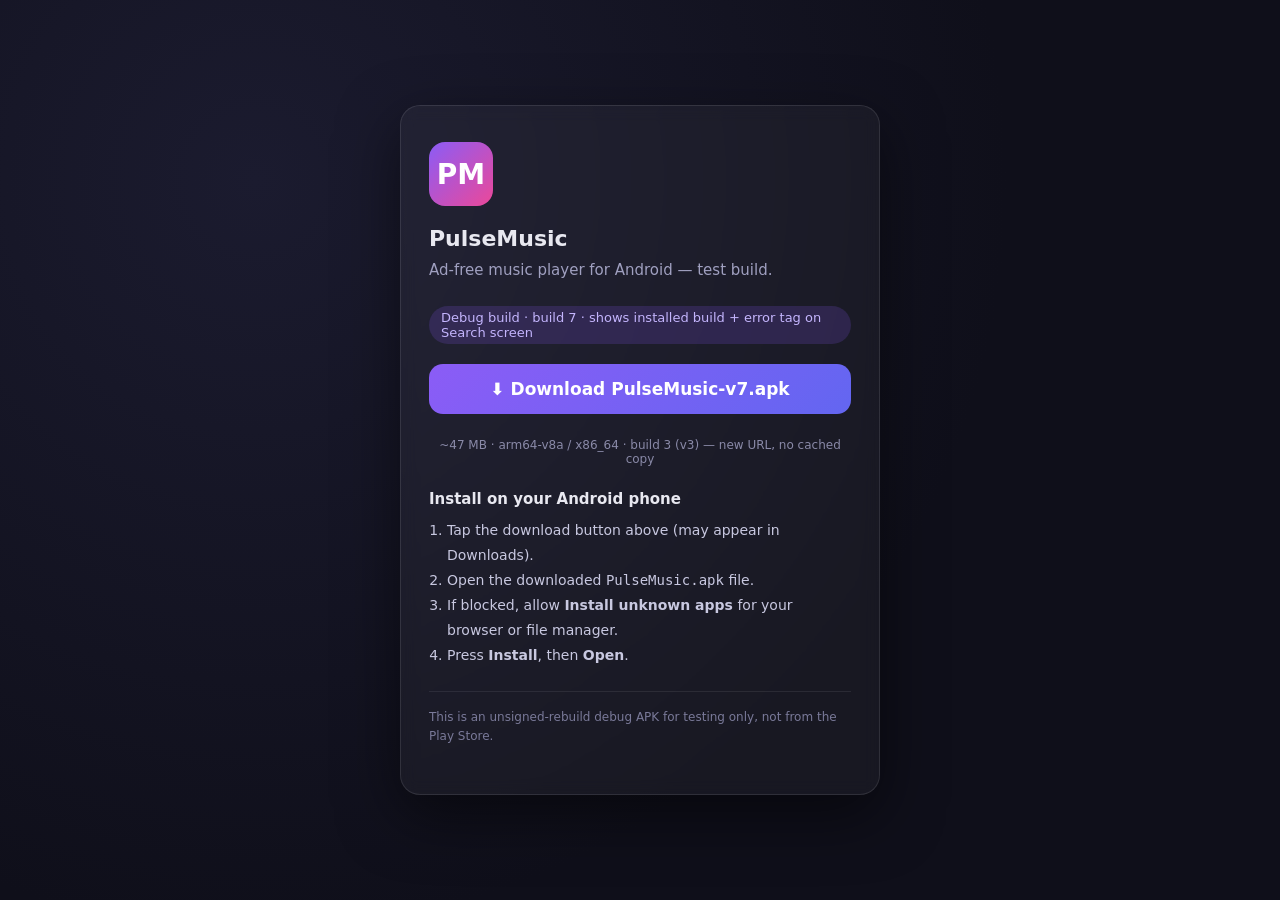
==== web-apk/index.html @ 6a6e0873 "build 7: show installed build + search error tag on Search screen to verify binary on device" ====
<!DOCTYPE html>
<html lang="en">
<head>
  <meta charset="UTF-8" />
  <meta name="viewport" content="width=device-width, initial-scale=1.0" />
  <title>PulseMusic · Android Test Build</title>
  <style>
    * { box-sizing: border-box; }
    body {
      margin: 0;
      min-height: 100vh;
      display: flex;
      align-items: center;
      justify-content: center;
      background: radial-gradient(circle at 20% 20%, #1b1b2f, #0f0f1a 60%);
      color: #e8e8f0;
      font-family: system-ui, -apple-system, "Segoe UI", Roboto, sans-serif;
      padding: 24px;
    }
    .card {
      max-width: 480px;
      width: 100%;
      background: rgba(255,255,255,0.04);
      border: 1px solid rgba(255,255,255,0.1);
      border-radius: 20px;
      padding: 36px 28px;
      backdrop-filter: blur(8px);
      box-shadow: 0 20px 60px rgba(0,0,0,0.5);
    }
    .logo {
      width: 64px;
      height: 64px;
      border-radius: 16px;
      background: linear-gradient(135deg, #8b5cf6, #ec4899);
      display: flex;
      align-items: center;
      justify-content: center;
      font-size: 28px;
      font-weight: 800;
      color: #fff;
      margin-bottom: 20px;
    }
    h1 { font-size: 22px; margin: 0 0 8px; }
    p.sub { color: #a0a0c0; margin: 0 0 24px; font-size: 15px; line-height: 1.5; }
    .version {
      display: inline-block;
      background: rgba(139,92,246,0.18);
      color: #c4b5fd;
      border-radius: 999px;
      padding: 4px 12px;
      font-size: 13px;
      margin-bottom: 20px;
    }
    a.download {
      display: block;
      text-align: center;
      text-decoration: none;
      background: linear-gradient(135deg, #8b5cf6, #6366f1);
      color: #fff;
      font-weight: 700;
      font-size: 17px;
      padding: 15px 20px;
      border-radius: 14px;
      margin-bottom: 24px;
      transition: opacity .15s ease;
    }
    a.download:hover { opacity: .9; }
    .meta { font-size: 12px; color: #8a8aa8; margin-bottom: 24px; text-align: center; }
    h2 { font-size: 15px; margin: 0 0 10px; }
    ol {
      margin: 0 0 0 18px;
      padding: 0;
      font-size: 14px;
      color: #c8c8e0;
      line-height: 1.8;
    }
    .note {
      font-size: 12px;
      color: #7a7a99;
      border-top: 1px solid rgba(255,255,255,0.08);
      margin-top: 22px;
      padding-top: 16px;
      line-height: 1.6;
    }
  </style>
</head>
<body>
  <div class="card">
    <div class="logo">PM</div>
    <h1>PulseMusic</h1>
    <p class="sub">Ad-free music player for Android — test build.</p>
    <div class="version">Debug build · build 7 · shows installed build + error tag on Search screen</div>

    <a class="download" href="./PulseMusic-v7.apk" download>⬇ Download PulseMusic-v7.apk</a>
    <div class="meta">~47 MB · arm64-v8a / x86_64 · build 3 (v3) — new URL, no cached copy</div>

    <h2>Install on your Android phone</h2>
    <ol>
      <li>Tap the download button above (may appear in Downloads).</li>
      <li>Open the downloaded <code>PulseMusic.apk</code> file.</li>
      <li>If blocked, allow <strong>Install unknown apps</strong> for your browser or file manager.</li>
      <li>Press <strong>Install</strong>, then <strong>Open</strong>.</li>
    </ol>

    <p class="note">This is an unsigned-rebuild debug APK for testing only, not from the Play Store.</p>
  </div>
</body>
</html>
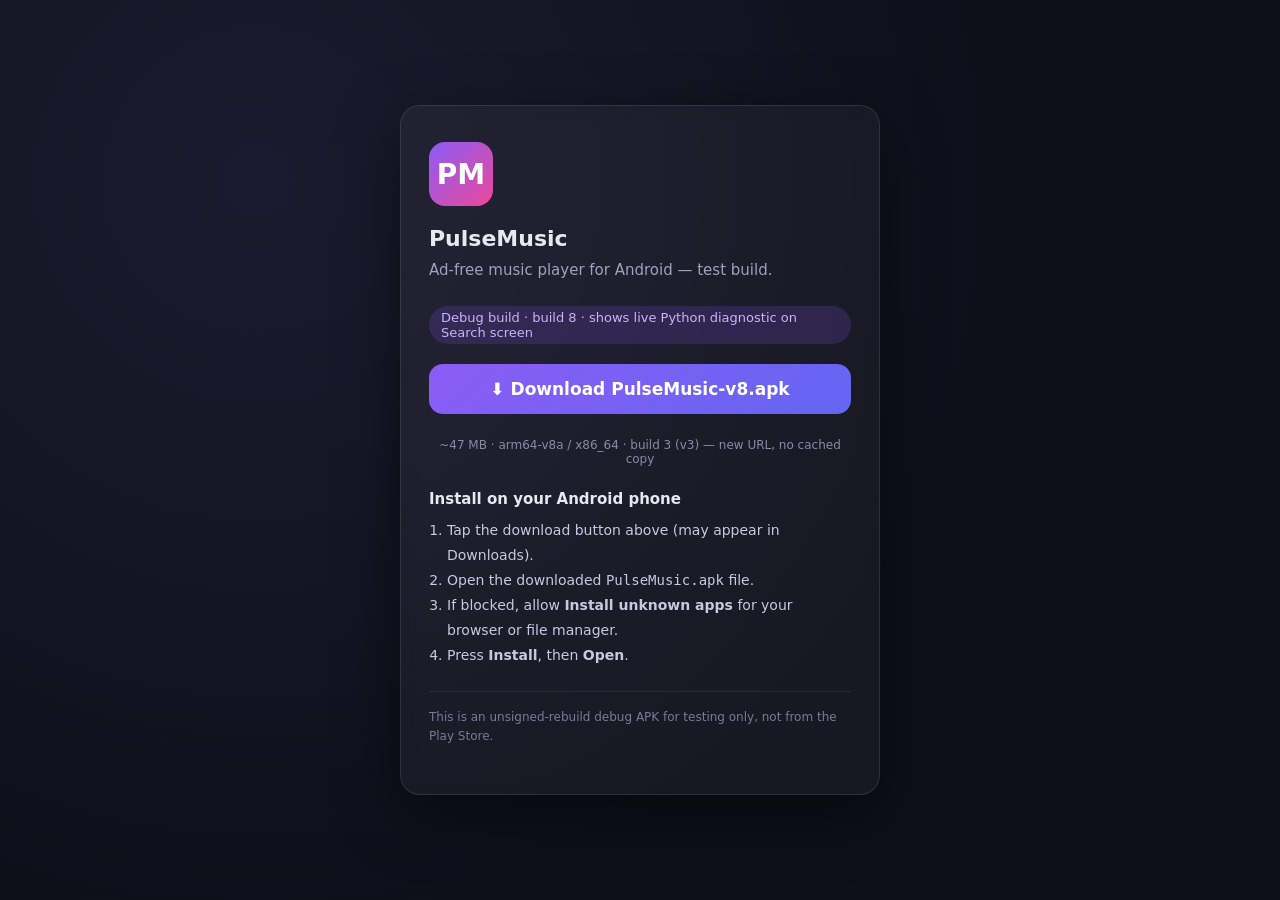
==== commit 84d00f87: "build 8: show live Python search diagnostic (raw response + parse count) on Search screen" ====
--- a/web-apk/index.html
+++ b/web-apk/index.html
@@ -89,9 +89,9 @@
     <div class="logo">PM</div>
     <h1>PulseMusic</h1>
     <p class="sub">Ad-free music player for Android — test build.</p>
-    <div class="version">Debug build · build 7 · shows installed build + error tag on Search screen</div>
+    <div class="version">Debug build · build 8 · shows live Python diagnostic on Search screen</div>
 
-    <a class="download" href="./PulseMusic-v7.apk" download>⬇ Download PulseMusic-v7.apk</a>
+    <a class="download" href="./PulseMusic-v8.apk" download>⬇ Download PulseMusic-v8.apk</a>
     <div class="meta">~47 MB · arm64-v8a / x86_64 · build 3 (v3) — new URL, no cached copy</div>
 
     <h2>Install on your Android phone</h2>
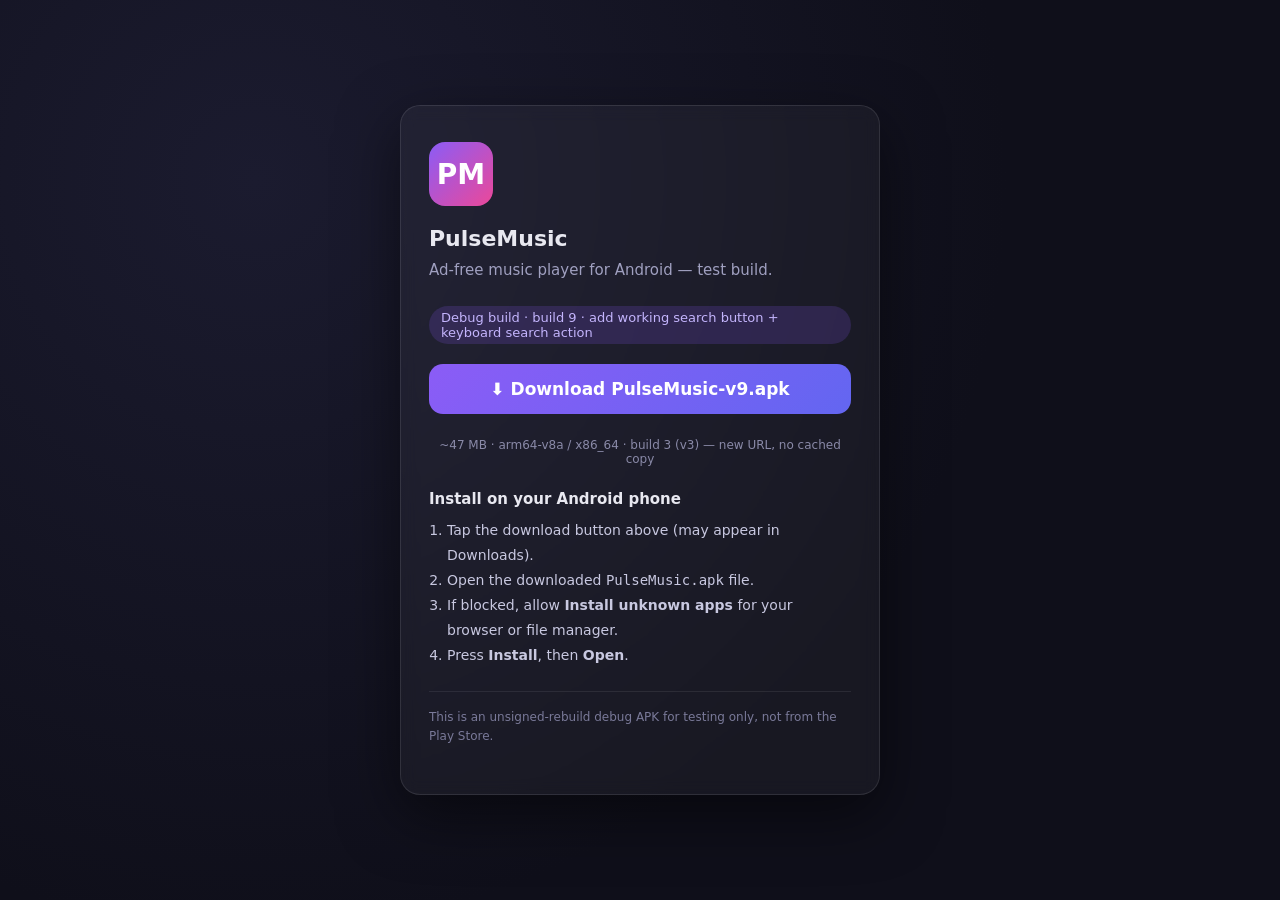
==== commit 1c4754ca: "build 9: wire up search trigger (keyboard Search action + search IconButton) - search was never bein" ====
--- a/web-apk/index.html
+++ b/web-apk/index.html
@@ -89,9 +89,9 @@
     <div class="logo">PM</div>
     <h1>PulseMusic</h1>
     <p class="sub">Ad-free music player for Android — test build.</p>
-    <div class="version">Debug build · build 8 · shows live Python diagnostic on Search screen</div>
+    <div class="version">Debug build · build 9 · add working search button + keyboard search action</div>
 
-    <a class="download" href="./PulseMusic-v8.apk" download>⬇ Download PulseMusic-v8.apk</a>
+    <a class="download" href="./PulseMusic-v9.apk" download>⬇ Download PulseMusic-v9.apk</a>
     <div class="meta">~47 MB · arm64-v8a / x86_64 · build 3 (v3) — new URL, no cached copy</div>
 
     <h2>Install on your Android phone</h2>
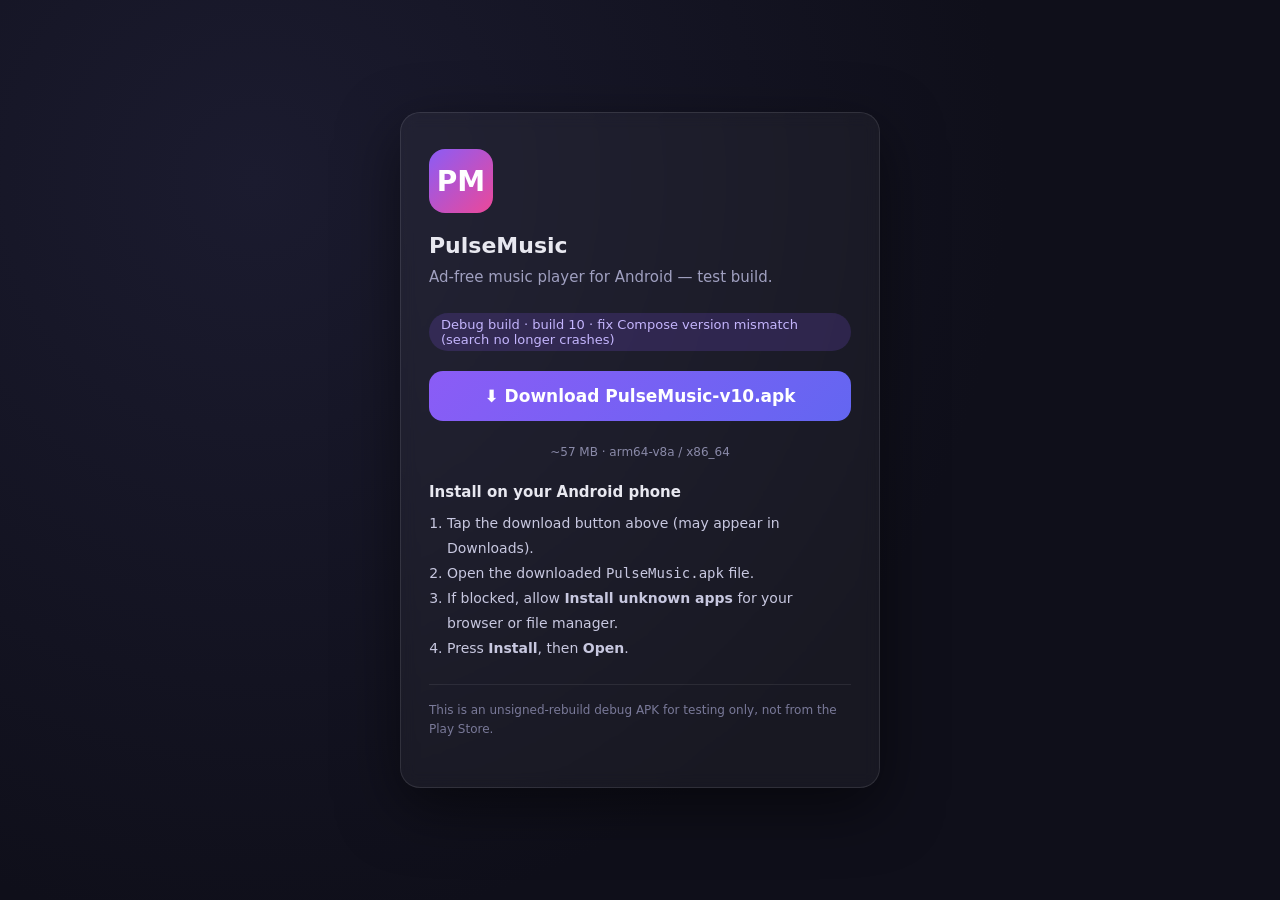
==== commit 75664364: "Fix search crash: bump compose BOM to 2024.05.00 (material3 1.2.1 + animation-core 1.6.7), release v" ====
--- a/web-apk/index.html
+++ b/web-apk/index.html
@@ -89,10 +89,10 @@
     <div class="logo">PM</div>
     <h1>PulseMusic</h1>
     <p class="sub">Ad-free music player for Android — test build.</p>
-    <div class="version">Debug build · build 9 · add working search button + keyboard search action</div>
+    <div class="version">Debug build · build 10 · fix Compose version mismatch (search no longer crashes)</div>
 
-    <a class="download" href="./PulseMusic-v9.apk" download>⬇ Download PulseMusic-v9.apk</a>
-    <div class="meta">~47 MB · arm64-v8a / x86_64 · build 3 (v3) — new URL, no cached copy</div>
+    <a class="download" href="./PulseMusic-v10.apk" download>⬇ Download PulseMusic-v10.apk</a>
+    <div class="meta">~57 MB · arm64-v8a / x86_64</div>
 
     <h2>Install on your Android phone</h2>
     <ol>
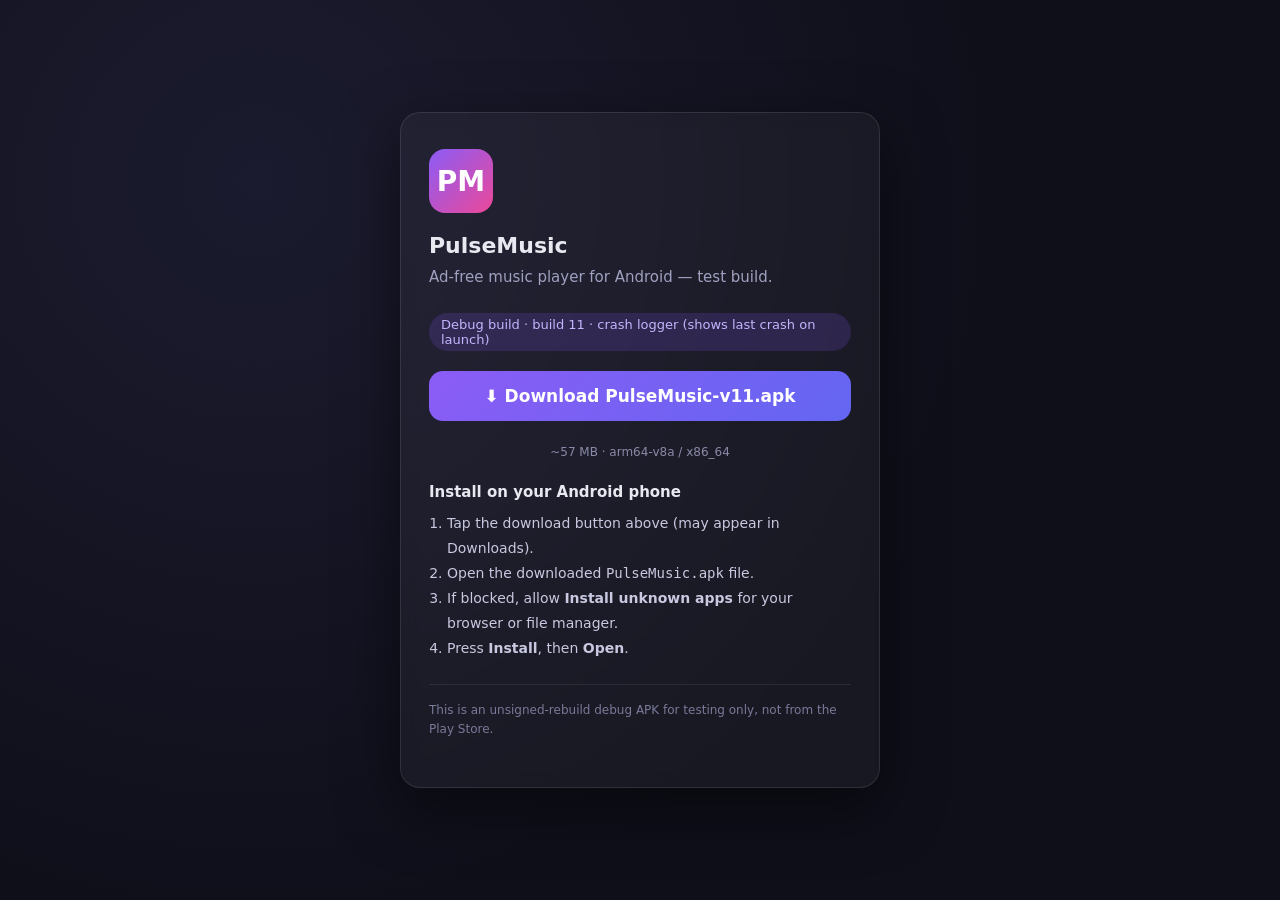
==== commit 33be4897: "build 11: add crash logger + on-launch crash dialog" ====
--- a/web-apk/index.html
+++ b/web-apk/index.html
@@ -89,9 +89,9 @@
     <div class="logo">PM</div>
     <h1>PulseMusic</h1>
     <p class="sub">Ad-free music player for Android — test build.</p>
-    <div class="version">Debug build · build 10 · fix Compose version mismatch (search no longer crashes)</div>
+    <div class="version">Debug build · build 11 · crash logger (shows last crash on launch)</div>
 
-    <a class="download" href="./PulseMusic-v10.apk" download>⬇ Download PulseMusic-v10.apk</a>
+    <a class="download" href="./PulseMusic-v11.apk" download>⬇ Download PulseMusic-v11.apk</a>
     <div class="meta">~57 MB · arm64-v8a / x86_64</div>
 
     <h2>Install on your Android phone</h2>
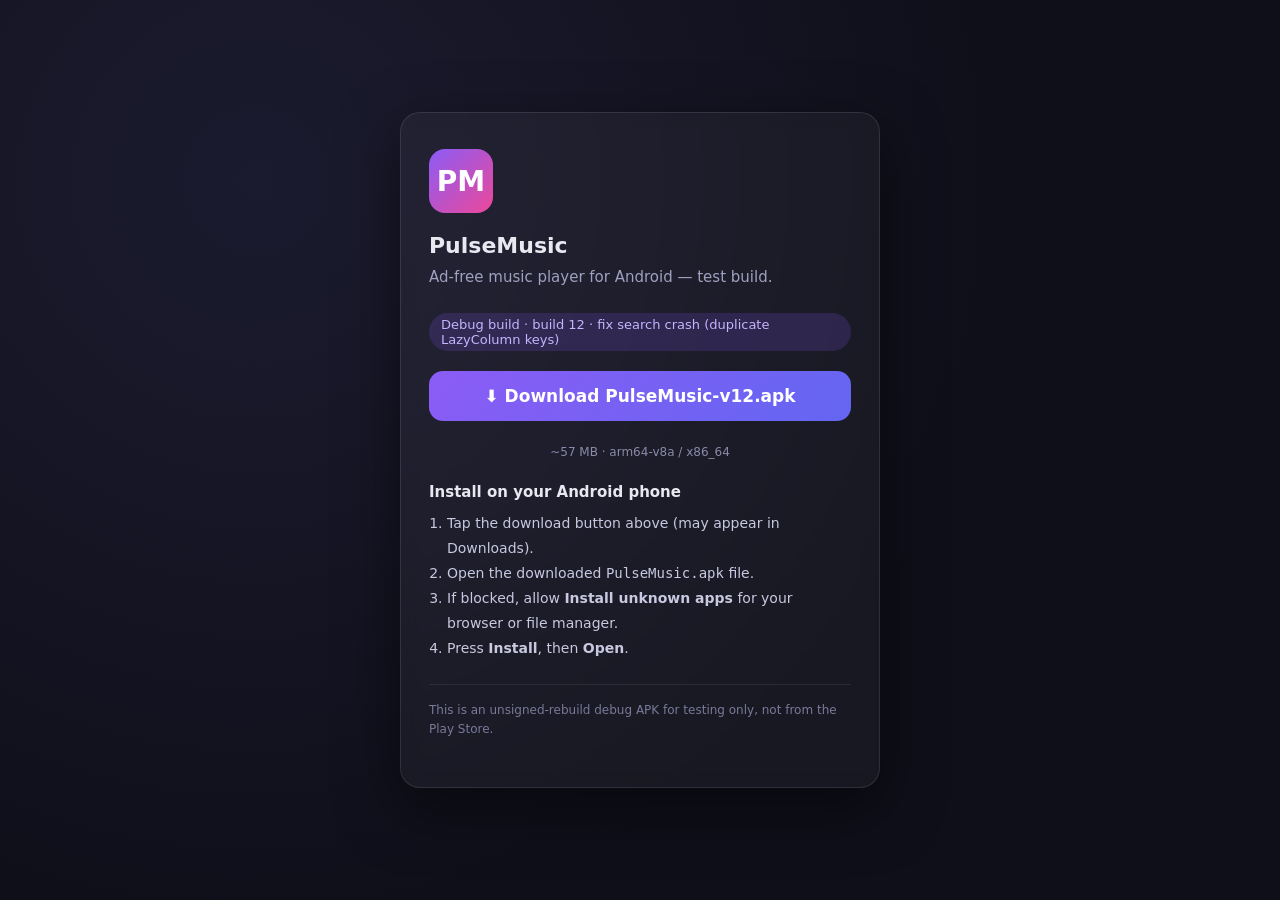
==== commit 4f1ddda8: "build 12: fix search crash — unique LazyColumn item keys" ====
--- a/web-apk/index.html
+++ b/web-apk/index.html
@@ -89,9 +89,9 @@
     <div class="logo">PM</div>
     <h1>PulseMusic</h1>
     <p class="sub">Ad-free music player for Android — test build.</p>
-    <div class="version">Debug build · build 11 · crash logger (shows last crash on launch)</div>
+    <div class="version">Debug build · build 12 · fix search crash (duplicate LazyColumn keys)</div>
 
-    <a class="download" href="./PulseMusic-v11.apk" download>⬇ Download PulseMusic-v11.apk</a>
+    <a class="download" href="./PulseMusic-v12.apk" download>⬇ Download PulseMusic-v12.apk</a>
     <div class="meta">~57 MB · arm64-v8a / x86_64</div>
 
     <h2>Install on your Android phone</h2>
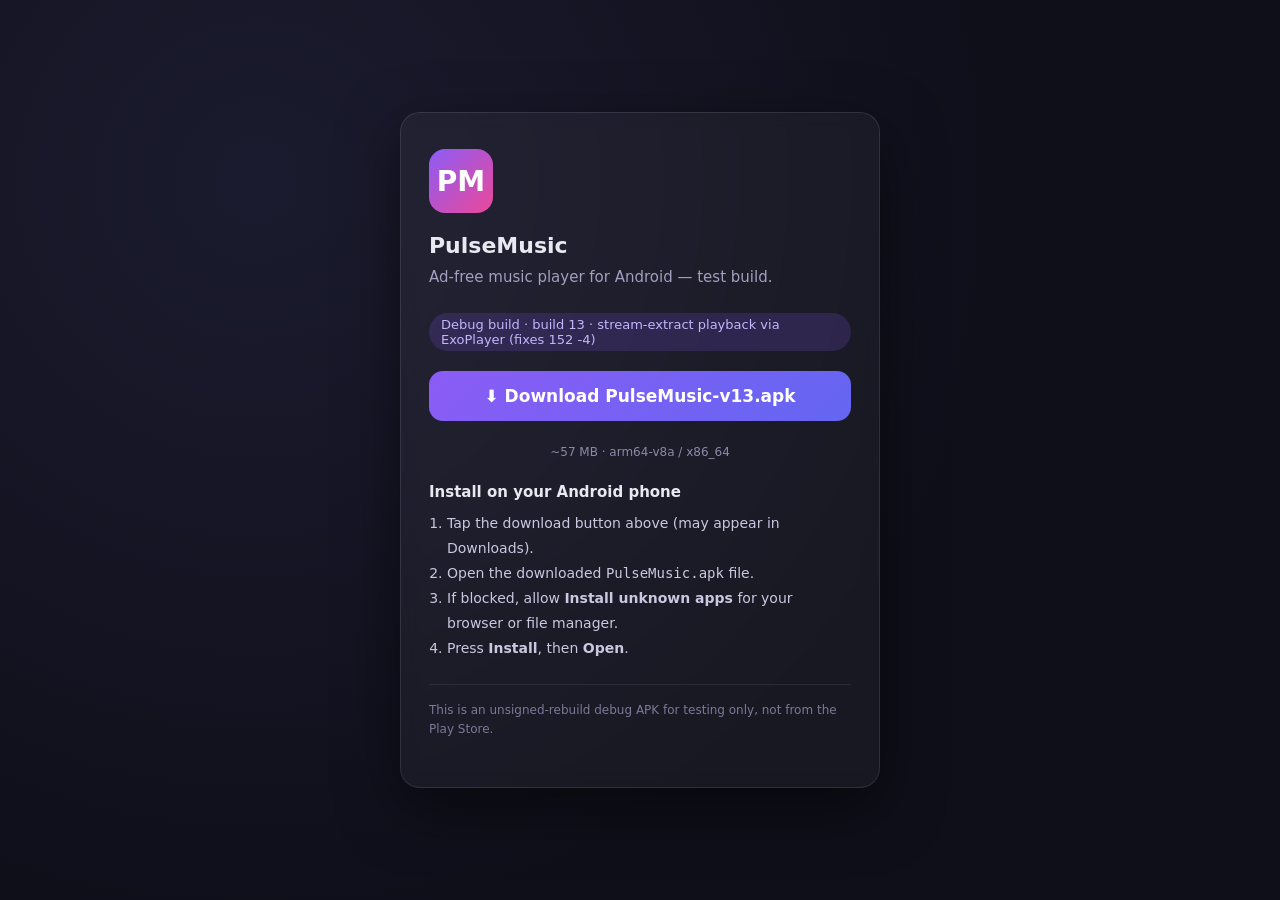
==== commit 68a1b89f: "build 13: play YouTube via stream extraction + ExoPlayer (fixes 152 -4), pin pytubefix 8.13.1, Inner" ====
--- a/web-apk/index.html
+++ b/web-apk/index.html
@@ -89,9 +89,9 @@
     <div class="logo">PM</div>
     <h1>PulseMusic</h1>
     <p class="sub">Ad-free music player for Android — test build.</p>
-    <div class="version">Debug build · build 12 · fix search crash (duplicate LazyColumn keys)</div>
+    <div class="version">Debug build · build 13 · stream-extract playback via ExoPlayer (fixes 152 -4)</div>
 
-    <a class="download" href="./PulseMusic-v12.apk" download>⬇ Download PulseMusic-v12.apk</a>
+    <a class="download" href="./PulseMusic-v13.apk" download>⬇ Download PulseMusic-v13.apk</a>
     <div class="meta">~57 MB · arm64-v8a / x86_64</div>
 
     <h2>Install on your Android phone</h2>
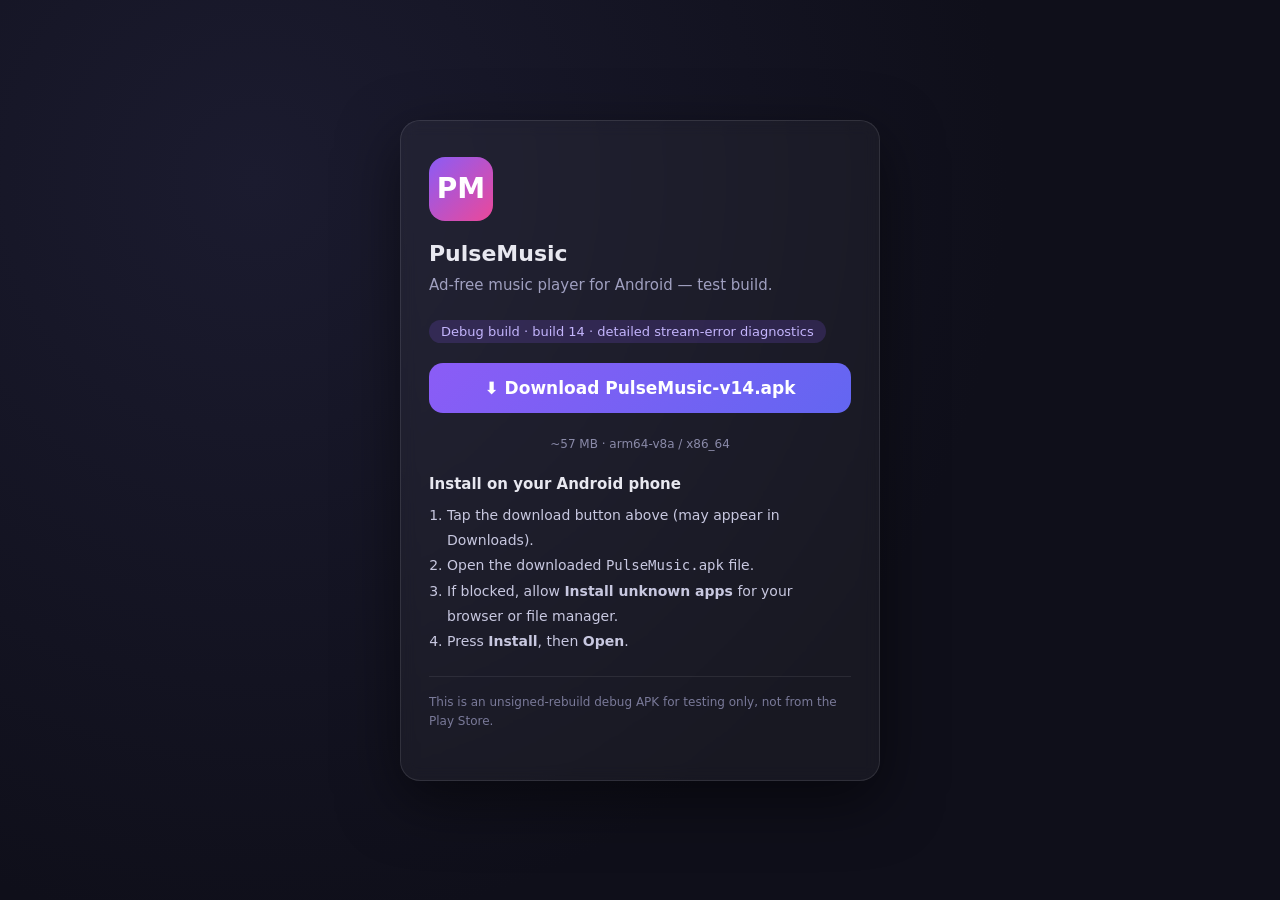
==== commit 44675622: "build 14: detailed stream extraction diagnostics (per-client reasons)" ====
--- a/web-apk/index.html
+++ b/web-apk/index.html
@@ -89,9 +89,9 @@
     <div class="logo">PM</div>
     <h1>PulseMusic</h1>
     <p class="sub">Ad-free music player for Android — test build.</p>
-    <div class="version">Debug build · build 13 · stream-extract playback via ExoPlayer (fixes 152 -4)</div>
+    <div class="version">Debug build · build 14 · detailed stream-error diagnostics</div>
 
-    <a class="download" href="./PulseMusic-v13.apk" download>⬇ Download PulseMusic-v13.apk</a>
+    <a class="download" href="./PulseMusic-v14.apk" download>⬇ Download PulseMusic-v14.apk</a>
     <div class="meta">~57 MB · arm64-v8a / x86_64</div>
 
     <h2>Install on your Android phone</h2>
